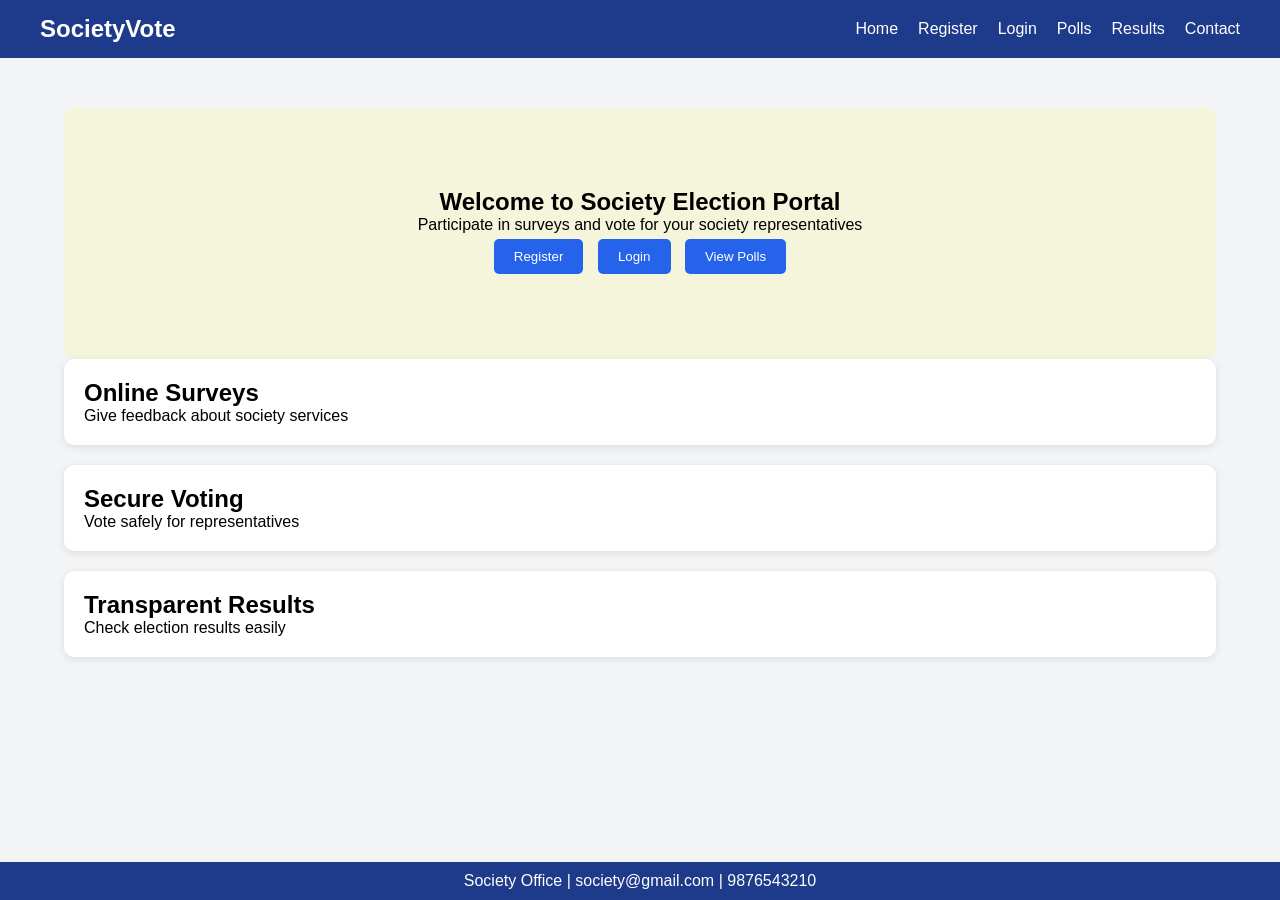
==== index.html @ c592234c "Initial commit" ====
<!DOCTYPE html>
<html>
<head>
    <title>Society Election Portal</title>
    <link rel="stylesheet" href="style.css">
</head>

<body>

<nav class="navbar">

    <div class="logo">SocietyVote</div>

    <ul class="nav-links">
        <li><a href="index.html">Home</a></li>
        <li><a href="register.html">Register</a></li>
        <li><a href="login.html">Login</a></li>
        <li><a href="polls.html">Polls</a></li>
        <li><a href="results.html">Results</a></li>
        <li><a href="contact.html">Contact</a></li>
    </ul>

</nav>

<div class="container">

<section class="hero">

    <h1>Welcome to Society Election Portal</h1>

    <p>
        Participate in surveys and vote for your society representatives
    </p>

    <button class="btn">Register</button>
    <button class="btn">Login</button>
    <button class="btn">View Polls</button>

</section>

<div class="grid">

    <div class="card">
        <h2>Online Surveys</h2>
        <p>Give feedback about society services</p>
    </div>

    <div class="card">
        <h2>Secure Voting</h2>
        <p>Vote safely for representatives</p>
    </div>

    <div class="card">
        <h2>Transparent Results</h2>
        <p>Check election results easily</p>
    </div>

</div>

</div>

<footer>
    Society Office | society@gmail.com | 9876543210
</footer>

</body>
</html>
---- style.css ----
*{
    margin:0;
    padding:0;
    box-sizing:border-box;
    font-family:Arial,sans-serif;
}

body{
    background:#f3f4f6;
}

.navbar{
    background:#1e3a8a;
    color:white;
    padding:15px 40px;
    display:flex;
    justify-content:space-between;
    align-items:center;
}

.logo{
    font-size:24px;
    font-weight:bold;
}

.nav-links{
    list-style:none;
    display:flex;
    gap:20px;
}

.nav-links a{
    color:white;
    text-decoration:none;
}

.nav-links a:hover{
    color:#93c5fd;
}

.container{
    width:90%;
    margin:auto;
    padding:30px 0;
}

.hero{
    background:beige;
    padding:80px 20px;
    text-align:center;
    border-radius:10px;
    margin-top:20px;
    animation:fadeIn 1.5s ease-in-out;
}

.btn{
    background:#2563eb;
    color:white;
    border:none;
    padding:10px 20px;
    border-radius:5px;
    cursor:pointer;
    margin:5px;
    transition:all 0.4s ease;
}

.btn:hover{
    background:#1d4ed8;
    color:red;
    transform:scale(1.5);
}

.cards-container{
    display:grid;
    grid-template-columns:repeat(auto-fit,minmax(250px,1fr));
    gap:20px;
    margin-top:20px;
}

.card{
    background:white;
    padding:20px;
    border-radius:10px;
    box-shadow:0 2px 8px rgba(0,0,0,0.1);
    margin-bottom:20px;
    transition:transform 0.4s ease;
}

.card:hover{
    transform:translateY(-5px);
}

.form-box{
    background:white;
    width:400px;
    padding:20px;
    border-radius:10px;
    margin:20px auto;
}

.form-box input,
.form-box select,
.form-box textarea{
    width:100%;
    padding:10px;
    margin:10px 0;
}

.table{
    width:100%;
    border-collapse:collapse;
    background:white;
}

.table th,
.table td{
    border:1px solid #ccc;
    padding:12px;
    text-align:center;
}

.table th{
    background:#1e3a8a;
    color:white;
}

.progress{
    width:100%;
    background:#ddd;
    border-radius:20px;
}

.progress-fill{
    height:20px;
    background:green;
}

footer{
    background:#1e3a8a;
    color:white;
    text-align:center;
    padding:10px;
    position:fixed;
    bottom:0;
    left:0;
    width:100%;
}

@keyframes fadeIn{
    from{
       
        opacity:0;
        transform:translateY(30px);
    }
    to{
        background-color:beige;
        opacity:1;
        transform:translateY(0);
    }
}

@media(max-width:768px){
    .navbar{
        flex-direction:column;
        gap:10px;
    }

    .nav-links{
        flex-direction:column;
        align-items:center;
    }

    .hero{
        padding:40px 10px;
    }

    .form-box{
        width:100%;
    }
}
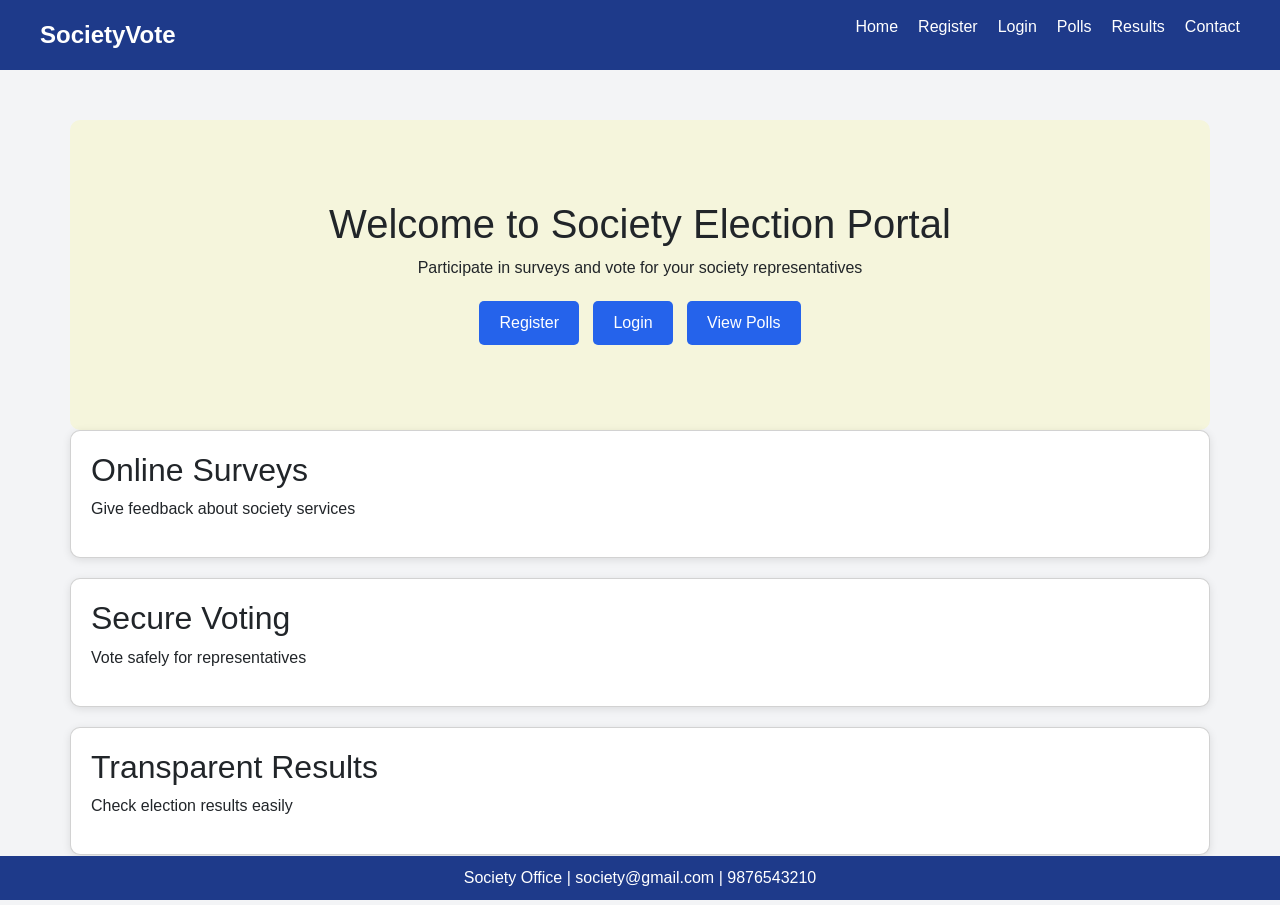
==== commit 9e404ad4: "Add Bootstrap CDN to pages" ====
--- a/index.html
+++ b/index.html
@@ -2,6 +2,7 @@
 <html>
 <head>
     <title>Society Election Portal</title>
+    <link rel="stylesheet" href="https://cdn.jsdelivr.net/npm/bootstrap@5.3.3/dist/css/bootstrap.min.css">
     <link rel="stylesheet" href="style.css">
 </head>
 
